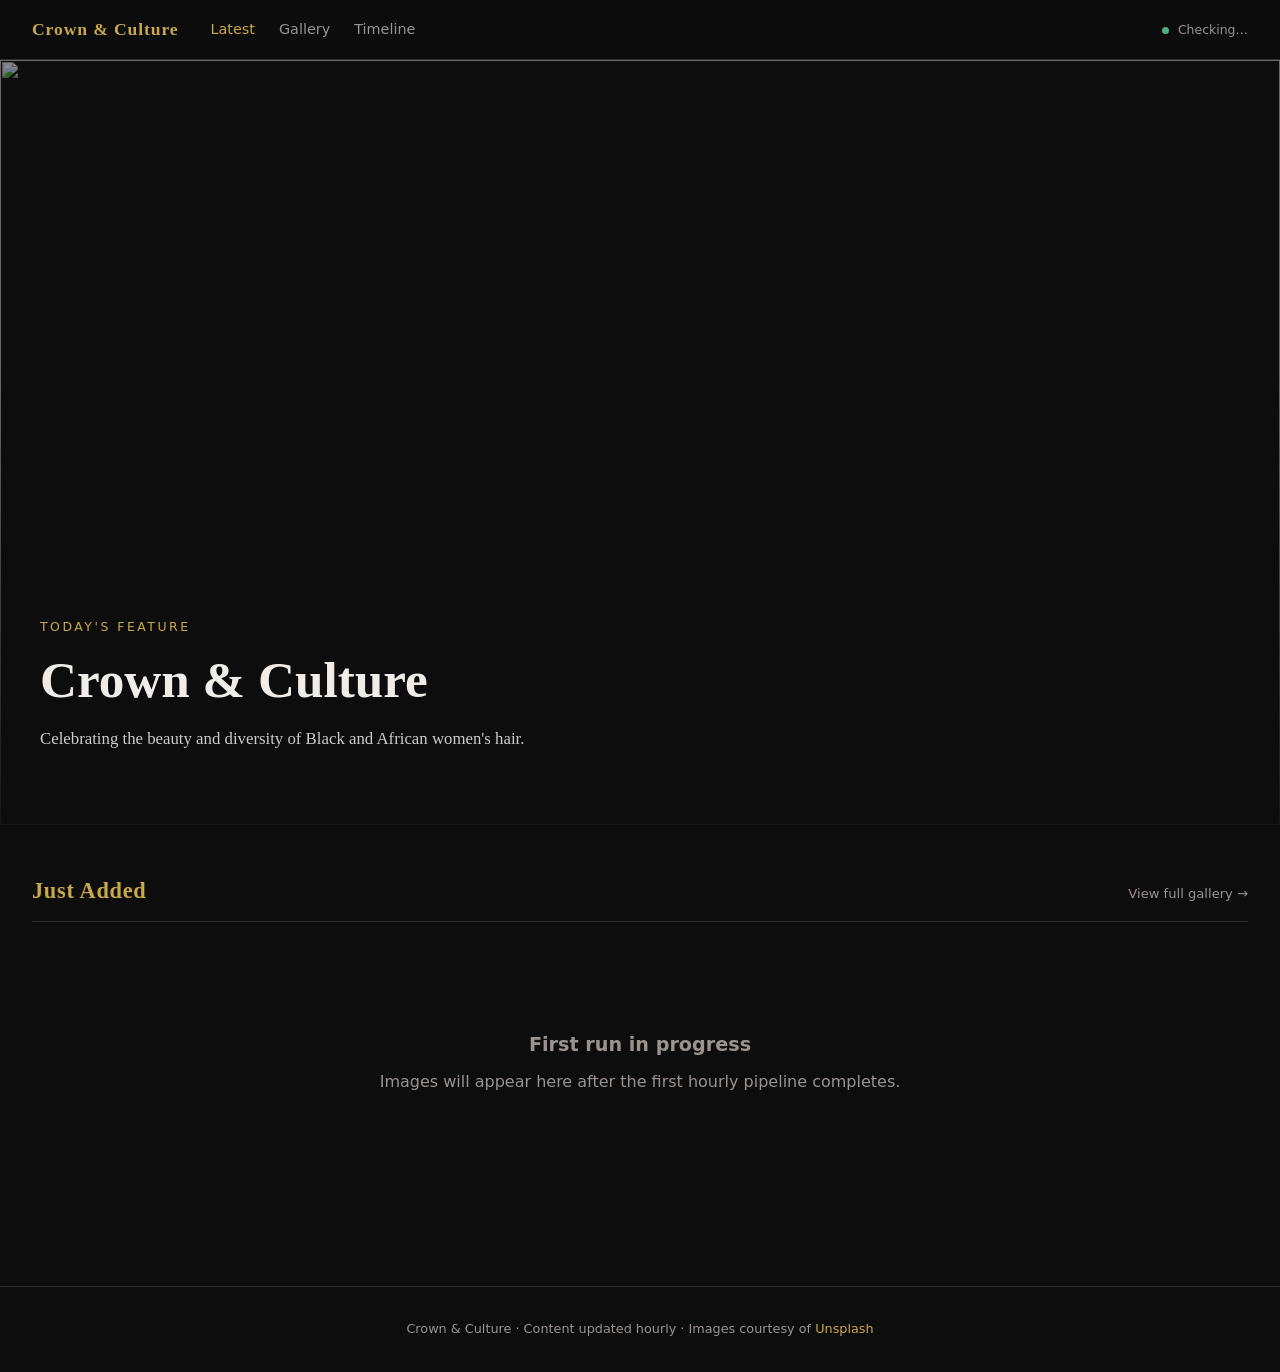
==== frontend/index.html @ fa866a5a "feat: initial Crown & Culture hair trends application Hourly pipeline: Ollama llama3.1:8b researches" ====
<!DOCTYPE html>
<html lang="en">
<head>
  <meta charset="UTF-8" />
  <meta name="viewport" content="width=device-width, initial-scale=1.0" />
  <title>Crown & Culture — Black & African Women's Hair Trends</title>
  <meta name="description" content="Celebrating the beauty, history, and artistry of Black and African women's hair — updated hourly." />
  <link rel="stylesheet" href="css/style.css" />
</head>
<body>

<div id="stale-banner"></div>

<nav>
  <span class="nav-logo">Crown &amp; Culture</span>
  <ul class="nav-links">
    <li><a href="index.html" class="active">Latest</a></li>
    <li><a href="gallery.html">Gallery</a></li>
    <li><a href="timeline.html">Timeline</a></li>
  </ul>
  <span class="nav-status">
    <span class="status-dot" id="status-dot"></span>
    <span id="status-text">Checking…</span>
  </span>
</nav>

<!-- Hero -->
<section class="hero" id="hero">
  <img class="hero-img" id="hero-img" src="" alt="" />
  <div class="hero-overlay">
    <p class="hero-tag">Today's Feature</p>
    <h1 class="hero-title" id="hero-title">Crown &amp; Culture</h1>
    <p class="hero-summary" id="hero-summary">
      Celebrating the beauty and diversity of Black and African women's hair.
    </p>
    <p class="hero-credit" id="hero-credit"></p>
  </div>
</section>

<!-- Latest grid -->
<div class="section">
  <div class="section-header">
    <h2 class="section-title">Just Added</h2>
    <a class="section-link" href="gallery.html">View full gallery →</a>
  </div>
  <div class="masonry" id="latest-grid"></div>
  <div id="latest-empty" class="empty-state" style="display:none;">
    <h2>First run in progress</h2>
    <p>Images will appear here after the first hourly pipeline completes.</p>
  </div>
</div>

<footer>
  <p>Crown &amp; Culture · Content updated hourly · Images courtesy of
  <a href="https://unsplash.com" target="_blank" rel="noopener">Unsplash</a></p>
</footer>

<script src="js/app.js"></script>
<script>
  async function initIndex() {
    const grid = document.getElementById('latest-grid');
    const empty = document.getElementById('latest-empty');
    try {
      const data = await fetchJSON('data/latest.json');

      // Hero
      const hero = data.images[0];
      if (hero) {
        const heroImg = document.getElementById('hero-img');
        heroImg.src = hero.url;
        heroImg.alt = hero.alt || 'Featured hair trend';
        document.getElementById('hero-title').textContent =
          hero.alt || 'Crown & Culture';
        document.getElementById('hero-summary').textContent =
          data.summary || '';
        document.getElementById('hero-credit').innerHTML =
          `Photo by <a href="${hero.photographer_url}" target="_blank" rel="noopener">${escHtml(hero.photographer)}</a> on Unsplash`;
      }

      // Grid — skip index 0 (used as hero)
      const rest = data.images.slice(1);
      if (rest.length === 0 && !hero) {
        empty.style.display = 'block';
        return;
      }
      rest.forEach(img => grid.appendChild(buildCard(img)));

    } catch (_) {
      empty.style.display = 'block';
    }
  }

  document.addEventListener('DOMContentLoaded', initIndex);
</script>
</body>
</html>
---- frontend/css/style.css ----
/* ── Reset & base ─────────────────────────────────────────────────── */
*, *::before, *::after { box-sizing: border-box; margin: 0; padding: 0; }

:root {
  --bg:        #0d0d0d;
  --surface:   #1a1a1a;
  --card:      #222222;
  --border:    #2e2e2e;
  --gold:      #c9a84c;
  --gold-lt:   #e8c97e;
  --text:      #f0ede8;
  --text-muted:#9a9390;
  --radius:    10px;
  --gap:       1.25rem;
  --nav-h:     60px;
  --font:      'Georgia', 'Times New Roman', serif;
  --font-ui:   system-ui, -apple-system, sans-serif;
}

html { scroll-behavior: smooth; }

body {
  background: var(--bg);
  color: var(--text);
  font-family: var(--font);
  min-height: 100vh;
  line-height: 1.6;
}

a { color: var(--gold); text-decoration: none; }
a:hover { color: var(--gold-lt); }

img { display: block; width: 100%; height: auto; object-fit: cover; }

/* ── Navigation ───────────────────────────────────────────────────── */
nav {
  position: sticky; top: 0; z-index: 100;
  height: var(--nav-h);
  background: rgba(13,13,13,.92);
  backdrop-filter: blur(10px);
  border-bottom: 1px solid var(--border);
  display: flex; align-items: center;
  padding: 0 2rem;
  gap: 2rem;
}

.nav-logo {
  font-size: 1.1rem;
  font-weight: 700;
  color: var(--gold);
  letter-spacing: .05em;
  white-space: nowrap;
}

.nav-links {
  display: flex; gap: 1.5rem;
  list-style: none;
  font-family: var(--font-ui);
  font-size: .9rem;
}

.nav-links a { color: var(--text-muted); }
.nav-links a:hover, .nav-links a.active { color: var(--gold); }

.nav-status {
  margin-left: auto;
  font-family: var(--font-ui);
  font-size: .78rem;
  color: var(--text-muted);
}

.status-dot {
  display: inline-block; width: 7px; height: 7px;
  border-radius: 50%; background: #4caf7d;
  margin-right: 5px; vertical-align: middle;
}
.status-dot.stale { background: #e0a04c; }
.status-dot.error { background: #e05c4c; }

/* ── Staleness banner ─────────────────────────────────────────────── */
#stale-banner {
  display: none;
  background: #2a1f00;
  border-bottom: 1px solid #5a3d00;
  padding: .6rem 2rem;
  font-family: var(--font-ui);
  font-size: .85rem;
  color: #e8c97e;
  text-align: center;
}

/* ── Hero (index page) ────────────────────────────────────────────── */
.hero {
  position: relative;
  height: 85vh; min-height: 500px;
  overflow: hidden;
}

.hero-img {
  width: 100%; height: 100%;
  object-fit: cover;
  filter: brightness(.55);
}

.hero-overlay {
  position: absolute; inset: 0;
  background: linear-gradient(to top, rgba(13,13,13,.9) 0%, transparent 60%);
  display: flex; flex-direction: column;
  justify-content: flex-end;
  padding: 3rem 2.5rem;
}

.hero-tag {
  font-family: var(--font-ui);
  font-size: .78rem;
  letter-spacing: .2em;
  color: var(--gold);
  text-transform: uppercase;
  margin-bottom: .75rem;
}

.hero-title {
  font-size: clamp(1.8rem, 4vw, 3.2rem);
  font-weight: 700;
  line-height: 1.2;
  max-width: 700px;
  margin-bottom: 1rem;
}

.hero-summary {
  font-size: 1.05rem;
  color: #ccc;
  max-width: 560px;
  margin-bottom: 1.5rem;
}

.hero-credit {
  font-family: var(--font-ui);
  font-size: .75rem;
  color: var(--text-muted);
}

/* ── Section headers ──────────────────────────────────────────────── */
.section { padding: 3rem 2rem; max-width: 1400px; margin: 0 auto; }

.section-header {
  display: flex; align-items: baseline;
  justify-content: space-between;
  margin-bottom: 1.75rem;
  border-bottom: 1px solid var(--border);
  padding-bottom: .75rem;
}

.section-title {
  font-size: 1.4rem;
  color: var(--gold);
  letter-spacing: .03em;
}

.section-link {
  font-family: var(--font-ui);
  font-size: .82rem;
  color: var(--text-muted);
}

/* ── Masonry grid ─────────────────────────────────────────────────── */
.masonry {
  columns: 4 260px;
  column-gap: var(--gap);
}

.card {
  break-inside: avoid;
  margin-bottom: var(--gap);
  background: var(--card);
  border-radius: var(--radius);
  overflow: hidden;
  border: 1px solid var(--border);
  transition: transform .2s, box-shadow .2s;
}

.card:hover {
  transform: translateY(-3px);
  box-shadow: 0 8px 32px rgba(0,0,0,.5);
}

.card-img-wrap { position: relative; background: #111; }

.card img {
  width: 100%; display: block;
  transition: opacity .3s;
}
.card img.loading { opacity: 0; }

.card-body { padding: .85rem 1rem; }

.card-tags {
  display: flex; flex-wrap: wrap; gap: .35rem;
  margin-bottom: .5rem;
}

.tag {
  font-family: var(--font-ui);
  font-size: .7rem;
  background: var(--surface);
  border: 1px solid var(--border);
  border-radius: 99px;
  padding: .15rem .6rem;
  color: var(--text-muted);
}

.tag.era { border-color: var(--gold); color: var(--gold); }

.card-alt {
  font-size: .88rem;
  color: var(--text);
  margin-bottom: .5rem;
  line-height: 1.4;
}

.card-credit {
  font-family: var(--font-ui);
  font-size: .72rem;
  color: var(--text-muted);
}
.card-credit a { color: var(--text-muted); }
.card-credit a:hover { color: var(--gold); }

/* ── Filter bar ───────────────────────────────────────────────────── */
.filter-bar {
  display: flex; flex-wrap: wrap; gap: .6rem;
  padding: 1.25rem 2rem;
  border-bottom: 1px solid var(--border);
  background: var(--surface);
  position: sticky; top: var(--nav-h); z-index: 90;
}

.filter-btn {
  font-family: var(--font-ui);
  font-size: .8rem;
  border: 1px solid var(--border);
  background: transparent;
  color: var(--text-muted);
  padding: .35rem .85rem;
  border-radius: 99px;
  cursor: pointer;
  transition: all .15s;
}
.filter-btn:hover { border-color: var(--gold); color: var(--gold); }
.filter-btn.active { background: var(--gold); border-color: var(--gold); color: #000; font-weight: 600; }

/* ── Loading spinner ──────────────────────────────────────────────── */
.spinner {
  display: flex; justify-content: center; padding: 3rem;
}
.spinner::after {
  content: '';
  width: 36px; height: 36px;
  border: 3px solid var(--border);
  border-top-color: var(--gold);
  border-radius: 50%;
  animation: spin .8s linear infinite;
}
@keyframes spin { to { transform: rotate(360deg); } }

/* ── Timeline ─────────────────────────────────────────────────────── */
.timeline-layout {
  display: grid;
  grid-template-columns: 200px 1fr;
  gap: 0;
  max-width: 1200px;
  margin: 0 auto;
  padding: 2rem;
}

.timeline-nav {
  position: sticky;
  top: calc(var(--nav-h) + 1rem);
  align-self: start;
  display: flex;
  flex-direction: column;
  gap: .4rem;
  padding-right: 2rem;
  border-right: 1px solid var(--border);
}

.timeline-nav a {
  font-family: var(--font-ui);
  font-size: .88rem;
  color: var(--text-muted);
  padding: .3rem .6rem;
  border-radius: 6px;
  transition: all .15s;
}
.timeline-nav a:hover, .timeline-nav a.active {
  background: var(--surface);
  color: var(--gold);
}

.timeline-decades { padding-left: 2.5rem; }

.decade-block {
  padding: 2.5rem 0;
  border-bottom: 1px solid var(--border);
}
.decade-block:last-child { border-bottom: none; }

.decade-label {
  font-size: 2.5rem;
  font-weight: 700;
  color: var(--gold);
  margin-bottom: 1rem;
  opacity: .9;
}

.decade-narrative {
  font-size: 1rem;
  color: #ccc;
  line-height: 1.8;
  max-width: 680px;
  margin-bottom: 1.75rem;
}

.decade-narrative em {
  color: var(--text-muted);
  font-style: italic;
  font-size: .9rem;
}

.decade-grid {
  display: grid;
  grid-template-columns: repeat(auto-fill, minmax(200px, 1fr));
  gap: 1rem;
}

.decade-grid .card { margin-bottom: 0; }

/* ── Empty state ──────────────────────────────────────────────────── */
.empty-state {
  text-align: center;
  padding: 5rem 2rem;
  color: var(--text-muted);
  font-family: var(--font-ui);
}
.empty-state h2 { font-size: 1.2rem; margin-bottom: .5rem; }

/* ── Page footer ──────────────────────────────────────────────────── */
footer {
  border-top: 1px solid var(--border);
  padding: 2rem;
  text-align: center;
  font-family: var(--font-ui);
  font-size: .8rem;
  color: var(--text-muted);
  margin-top: 4rem;
}

/* ── Responsive ───────────────────────────────────────────────────── */
@media (max-width: 900px) {
  .masonry { columns: 2 180px; }
  .timeline-layout { grid-template-columns: 1fr; }
  .timeline-nav { position: static; flex-direction: row; flex-wrap: wrap; border-right: none; border-bottom: 1px solid var(--border); padding: 0 0 1rem; }
  .timeline-decades { padding-left: 0; }
}

@media (max-width: 560px) {
  nav { padding: 0 1rem; gap: 1rem; }
  .hero-overlay { padding: 1.5rem; }
  .masonry { columns: 1; }
  .filter-bar { padding: .75rem 1rem; }
}
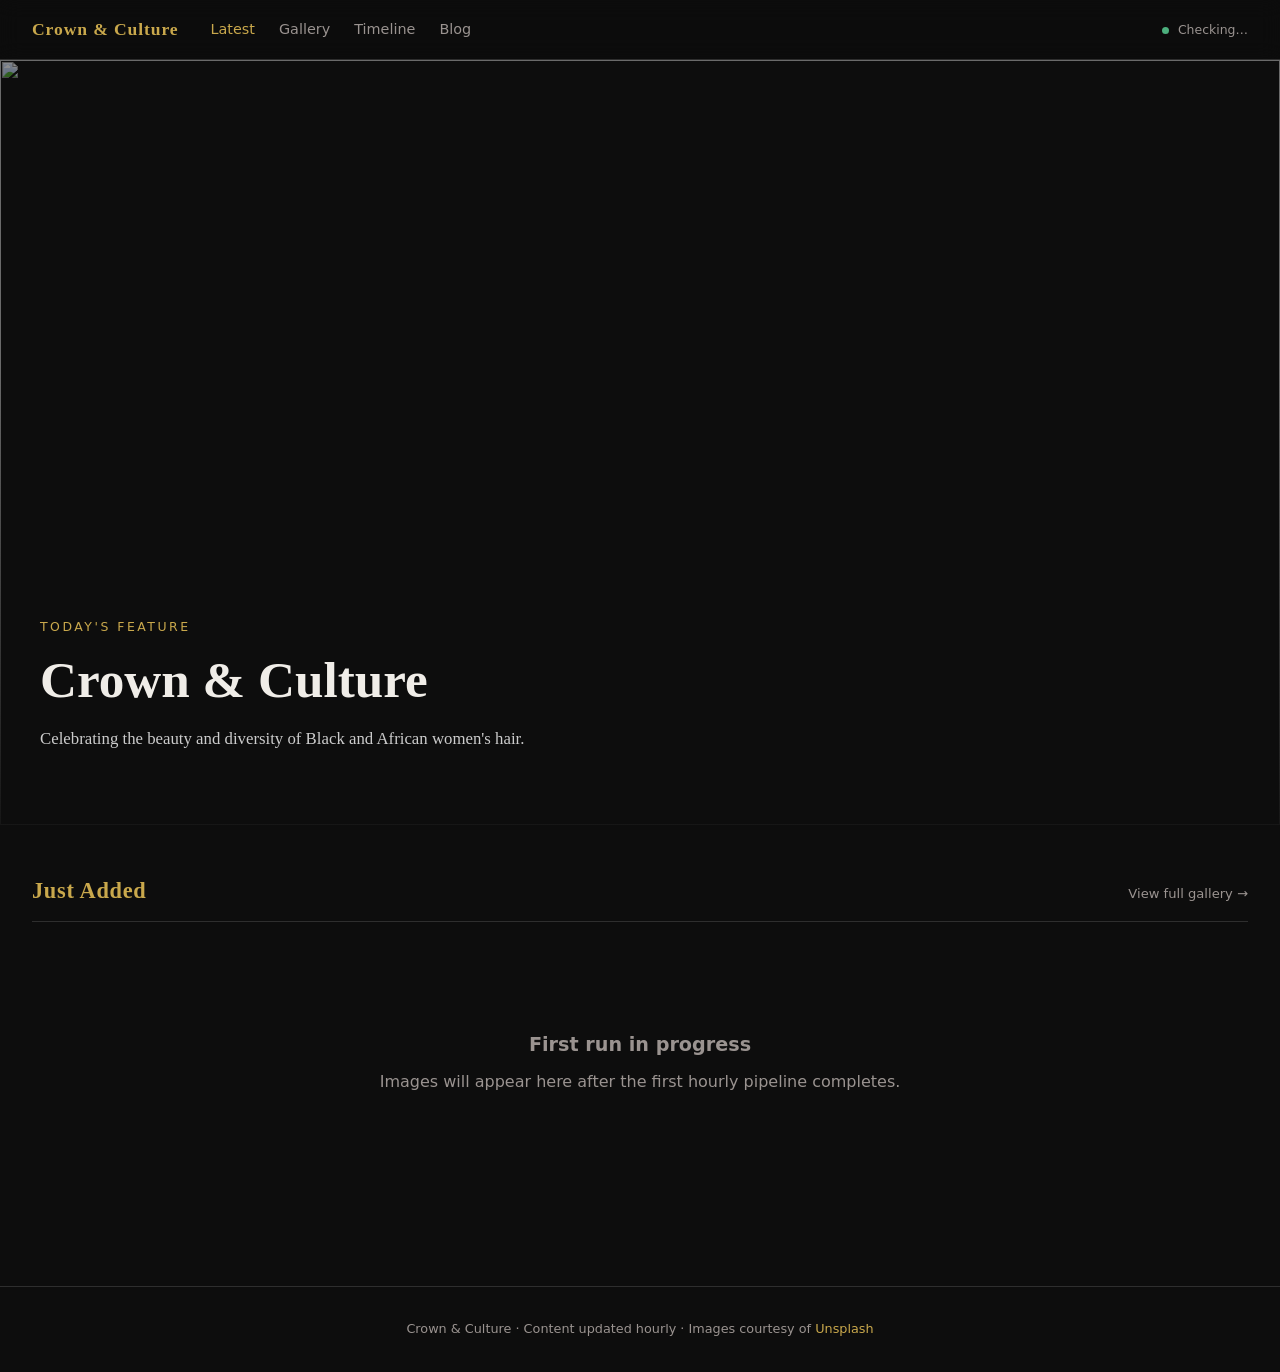
==== commit 03d153ed: "feat: daily blog — news fetch + LLM synthesis + blog.html Adds The Crown Chronicles: daily blog gene" ====
--- a/frontend/index.html
+++ b/frontend/index.html
@@ -17,6 +17,7 @@
     <li><a href="index.html" class="active">Latest</a></li>
     <li><a href="gallery.html">Gallery</a></li>
     <li><a href="timeline.html">Timeline</a></li>
+    <li><a href="blog.html">Blog</a></li>
   </ul>
   <span class="nav-status">
     <span class="status-dot" id="status-dot"></span>
@@ -50,6 +51,15 @@
   </div>
 </div>
 
+<!-- Latest blog post teaser -->
+<div class="section" id="blog-teaser" style="display:none;">
+  <div class="section-header">
+    <h2 class="section-title">The Crown Chronicles</h2>
+    <a class="section-link" href="blog.html">Read all posts →</a>
+  </div>
+  <div class="blog-teaser-card" id="blog-teaser-card"></div>
+</div>
+
 <footer>
   <p>Crown &amp; Culture · Content updated hourly · Images courtesy of
   <a href="https://unsplash.com" target="_blank" rel="noopener">Unsplash</a></p>
@@ -57,6 +67,27 @@
 
 <script src="js/app.js"></script>
 <script>
+  async function initBlogTeaser() {
+    try {
+      const data = await fetchJSON('data/blog.json');
+      const post = (data.posts || [])[0];
+      if (!post) return;
+      const teaser = document.getElementById('blog-teaser');
+      const card = document.getElementById('blog-teaser-card');
+      const date = post.published_at ? new Date(post.published_at).toLocaleDateString('en-US',{month:'long',day:'numeric',year:'numeric'}) : '';
+      const excerpt = (post.body || '').split(/\n/)[0].trim().slice(0, 220);
+      card.innerHTML = `
+        <div class="blog-teaser-inner">
+          <span class="post-badge">Daily Digest</span>
+          <p class="post-date" style="margin:.5rem 0 .25rem">${date}</p>
+          <h3 style="font-size:1.1rem;margin-bottom:.6rem;color:var(--gold-lt)">${escHtml(post.title)}</h3>
+          <p style="font-size:.92rem;color:#ccc;line-height:1.7">${escHtml(excerpt)}…</p>
+          <a href="blog.html" style="display:inline-block;margin-top:1rem;font-family:var(--font-ui);font-size:.82rem;color:var(--gold)">Read full post →</a>
+        </div>`;
+      teaser.style.display = 'block';
+    } catch (_) { /* blog not yet generated */ }
+  }
+
   async function initIndex() {
     const grid = document.getElementById('latest-grid');
     const empty = document.getElementById('latest-empty');
@@ -90,7 +121,7 @@
     }
   }
 
-  document.addEventListener('DOMContentLoaded', initIndex);
+  document.addEventListener('DOMContentLoaded', () => { initIndex(); initBlogTeaser(); });
 </script>
 </body>
 </html>
--- a/frontend/css/style.css
+++ b/frontend/css/style.css
@@ -355,12 +355,156 @@
   margin-top: 4rem;
 }
 
+/* ── Blog ─────────────────────────────────────────────────────────── */
+/* ── Blog teaser card (index page) ───────────────────────────────── */
+.blog-teaser-card { max-width: 680px; }
+.blog-teaser-inner {
+  background: var(--card);
+  border: 1px solid var(--border);
+  border-left: 3px solid var(--gold);
+  border-radius: var(--radius);
+  padding: 1.5rem;
+}
+
+/* ── Blog ─────────────────────────────────────────────────────────── */
+.blog-hero {
+  padding: 3.5rem 2rem 2rem;
+  max-width: 860px;
+  margin: 0 auto;
+  border-bottom: 1px solid var(--border);
+}
+.blog-hero h1 {
+  font-size: clamp(1.8rem, 3.5vw, 2.8rem);
+  color: var(--gold);
+  margin: .5rem 0 .75rem;
+}
+.blog-hero-sub {
+  font-family: var(--font-ui);
+  font-size: .9rem;
+  color: var(--text-muted);
+}
+
+.blog-layout {
+  display: grid;
+  grid-template-columns: 1fr 280px;
+  gap: 3rem;
+  max-width: 1100px;
+  margin: 0 auto;
+  padding: 2.5rem 2rem;
+}
+
+.blog-main { min-width: 0; }
+
+/* Blog post card */
+.blog-post {
+  border: 1px solid var(--border);
+  border-radius: var(--radius);
+  margin-bottom: 1.5rem;
+  background: var(--card);
+  overflow: hidden;
+}
+
+.post-header {
+  padding: 1.4rem 1.5rem 1rem;
+  cursor: pointer;
+  user-select: none;
+  display: flex;
+  flex-direction: column;
+  gap: .4rem;
+}
+.post-header:hover { background: rgba(255,255,255,.02); }
+
+.post-meta {
+  display: flex; align-items: center; gap: .75rem;
+  font-family: var(--font-ui);
+}
+.post-date { font-size: .78rem; color: var(--text-muted); }
+.post-badge {
+  font-size: .68rem;
+  background: var(--gold);
+  color: #000;
+  padding: .1rem .55rem;
+  border-radius: 99px;
+  font-weight: 600;
+  letter-spacing: .04em;
+}
+
+.post-title {
+  font-size: 1.2rem;
+  line-height: 1.35;
+  color: var(--text);
+}
+.blog-post.expanded .post-title { color: var(--gold-lt); }
+
+.post-toggle {
+  font-family: var(--font-ui);
+  font-size: .75rem;
+  color: var(--gold);
+  margin-top: .25rem;
+}
+
+/* Collapsed: body hidden */
+.post-body {
+  display: none;
+  padding: 0 1.5rem 1.5rem;
+  border-top: 1px solid var(--border);
+}
+.blog-post.expanded .post-body { display: block; }
+
+.post-content p {
+  margin: 1rem 0;
+  font-size: .98rem;
+  line-height: 1.8;
+  color: #d4d0cb;
+}
+.post-content p:first-child { margin-top: 1.2rem; }
+
+/* Sources */
+.post-sources {
+  margin-top: 1.75rem;
+  padding-top: 1rem;
+  border-top: 1px solid var(--border);
+}
+.post-sources h4 {
+  font-family: var(--font-ui);
+  font-size: .8rem;
+  letter-spacing: .1em;
+  text-transform: uppercase;
+  color: var(--text-muted);
+  margin-bottom: .75rem;
+}
+.post-sources ul { list-style: none; display: flex; flex-direction: column; gap: .6rem; }
+.post-sources li { display: flex; flex-direction: column; gap: .15rem; }
+.post-sources a { font-size: .88rem; color: var(--gold); }
+.post-sources a:hover { color: var(--gold-lt); }
+.source-meta { font-family: var(--font-ui); font-size: .72rem; color: var(--text-muted); }
+
+/* Sidebar */
+.blog-sidebar { padding-top: .2rem; }
+.sidebar-title {
+  font-size: .8rem;
+  letter-spacing: .1em;
+  text-transform: uppercase;
+  color: var(--text-muted);
+  font-family: var(--font-ui);
+  margin-bottom: 1rem;
+  border-bottom: 1px solid var(--border);
+  padding-bottom: .5rem;
+}
+.archive-list { list-style: none; display: flex; flex-direction: column; gap: .9rem; }
+.archive-list li { display: flex; flex-direction: column; gap: .15rem; }
+.archive-list a { font-size: .85rem; color: var(--text); line-height: 1.35; }
+.archive-list a:hover { color: var(--gold); }
+.archive-date { font-family: var(--font-ui); font-size: .72rem; color: var(--text-muted); }
+
 /* ── Responsive ───────────────────────────────────────────────────── */
 @media (max-width: 900px) {
   .masonry { columns: 2 180px; }
   .timeline-layout { grid-template-columns: 1fr; }
   .timeline-nav { position: static; flex-direction: row; flex-wrap: wrap; border-right: none; border-bottom: 1px solid var(--border); padding: 0 0 1rem; }
   .timeline-decades { padding-left: 0; }
+  .blog-layout { grid-template-columns: 1fr; }
+  .blog-sidebar { border-top: 1px solid var(--border); padding-top: 1.5rem; }
 }
 
 @media (max-width: 560px) {
